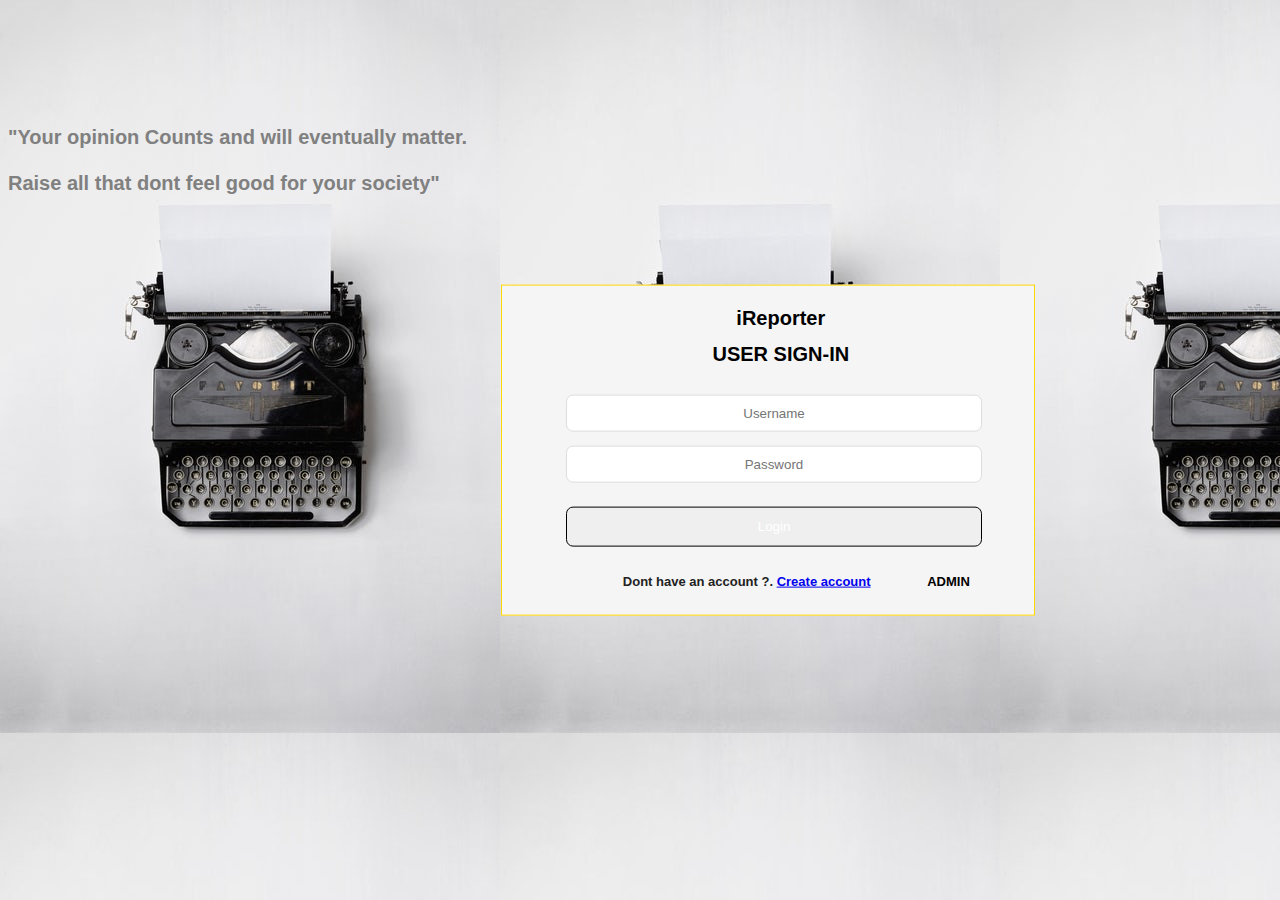
==== UI/index.html @ 14e57657 "adding Ui files to the master to enable the gh-pages display the ui instead of the readme" ====
<!DOCTYPE html>
<html lang="en">
<head>
<meta charset="utf-8">
<meta http-equiv="X-UA-Compatible" content="IE=edge">
<meta name="viewport" content="width=device-width, initial-scale=1">

<title> iReporter | login</title>
     <link type="text/css" href="css/main.css" rel="stylesheet">
</head>
<body style="background-image:url('images/typewriter.jpg')"> 

<div class="container top-padding">
        
        <form action="user_record.html">
            <h1 align="center" ><strong>iReporter</strong><br><br> USER SIGN-IN</h1><br/>
            <table width="80%" align="center" border="0">
            <tbody>
              <tr>
                <td><input required="" autocomplete="off"  name="username" placeholder="Username" type="text"></td>
              </tr>
              <tr>
                <td><input  required="" autocomplete="off" name="password" placeholder="Password" type="password"></td>
              </tr>
              <tr>
                <td><button type="submit" href="user_record.html">Login</button></td>
              </tr>
              <tr>
                <td><p>Dont have an account ?. <a href="register.html">Create account</a>
                  <a href="admin_login.html"><span style"float:right;"="" style="
                    float: right;
                    color:black;
                    text-decoration:  none;
                ">ADMIN</span> </a></p></td>
              </tr>
            </tbody>
          </table>
          </form>
          
        </div>
        <div><h8>"Your opinion Counts and will eventually matter.<br><br> Raise all that dont feel good for your society"</h8></div>
    
</body>
</html>
---- UI/css/main.css ----
body,html
{
color: #000;
font-family: Arial, Helvetica, sans-serif;
font-size: 13px;
size: auto;

}

.top-padding{
	margin-top: 10%;
	margin-left: 40%;
}

body background-image
{
	background-image: url(images/tablesetting.jpg);
	filter: blur(8px);
	-webkit-backdrop-filter: blur(8px);
}
p {
	font-size: 13px;
	color: #222;
	font-family: Arial, Helvetica, sans-serif;
}
h1, h2, h3, h4 {
	color: #000;
	font-family: "Open Sans", sans-serif;
	line-height: 18px;
}
h1 {
	font-size: 20px;
	text-transform:none;
	margin-left: 5%;
	text-align: center;
}

input[type="text"], input[type="email"], input[type="password"], input[type="number"] {
	border-radius:7px; 
	width: 100%;
	margin-bottom: 10px;
	height: 25px;
	padding: 5px;
	text-align: center;
	outline: none;
	border: 1px solid #ddd;
}
input[type="text"]:focus, input[type="email"]:focus, input[type="password"]:focus {
	border-color: #14B9D6;
	border-radius:7px;
}
textarea {
	width: 100%;
	margin-bottom: 10px;
	height: 150px;
	padding: 5px;
	outline: none;
	border: 1px solid #ddd;
	border-radius:7px;
}
button {
	cursor: pointer;
	margin-top: 10px;
	width: 103%;
	margin-bottom: 10px;
	color: #fff;
	border: 1px solid black;
	height: 40px;
	background-color:#53b95b burlywood;
	padding: 5px;
	text-align: center;
	border-radius:7px;
	
}
form
{
  background-color: rgb(243, 247, 7); /* Fallback color */
  background-color:whitesmoke; /* Black w/opacity/see-through */
  color:brown;
  font-weight: bold;
  border: 1px solid gold;
  position: absolute;
  top: 50%;
  left: 50%;
  transform: translate(-50%, -50%);
  width: 40%;
  padding: 10px;
  text-align: center;
  
  margin-left: 10%;
}

h8
{
	color:grey;
	text-decoration-color: aquamarine;
	font-style: dotted;
	font-weight: bold;
	font-size: 20px;
	margin-top: 40%;
	
}
table
{
	opacity:5;
}
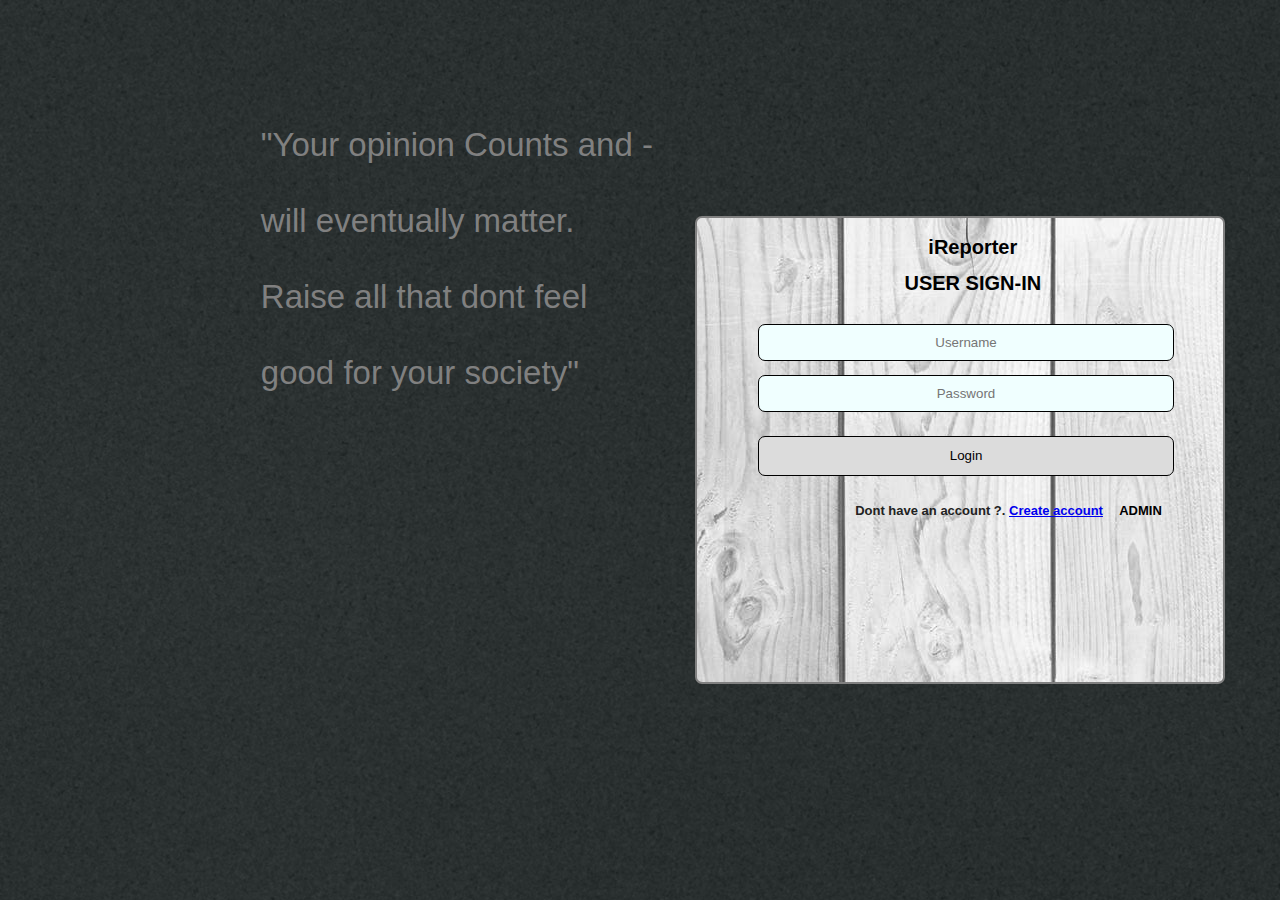
==== commit f3764c34: "add post request endpoint [Finishes   #162268857 ]" ====
--- a/UI/index.html
+++ b/UI/index.html
@@ -8,12 +8,14 @@
 <title> iReporter | login</title>
      <link type="text/css" href="css/main.css" rel="stylesheet">
 </head>
-<body style="background-image:url('images/typewriter.jpg')"> 
+<body style="background-image:url('images/paper.jpg')"> 
 
 <div class="container top-padding">
-        
-        <form action="user_record.html">
+  
+        <form action="user_record.html" style="background-image:url('images/wood.jpeg')">
+
             <h1 align="center" ><strong>iReporter</strong><br><br> USER SIGN-IN</h1><br/>
+            
             <table width="80%" align="center" border="0">
             <tbody>
               <tr>
@@ -38,7 +40,7 @@
           </form>
           
         </div>
-        <div><h8>"Your opinion Counts and will eventually matter.<br><br> Raise all that dont feel good for your society"</h8></div>
+        <p class="r">"Your opinion Counts and - <br><br>will eventually matter.<br><br> Raise all that dont feel <br><br>good for your society"</p></div>
     
 </body>
 </html>
--- a/UI/css/main.css
+++ b/UI/css/main.css
@@ -12,16 +12,23 @@
 	margin-left: 40%;
 }
 
-body background-image
+background-image
 {
-	background-image: url(images/tablesetting.jpg);
-	filter: blur(8px);
-	-webkit-backdrop-filter: blur(8px);
+	background-image: url(images/paper.jpg);
+	
 }
 p {
 	font-size: 13px;
 	color: #222;
 	font-family: Arial, Helvetica, sans-serif;
+	margin-left: 20%;
+}
+.r {
+	font-size: 33px;
+	color:grey;
+	font-family: Arial, Helvetica, sans-serif;
+	margin-left: 20%;
+	top:60%;
 }
 h1, h2, h3, h4 {
 	color: #000;
@@ -43,10 +50,11 @@
 	padding: 5px;
 	text-align: center;
 	outline: none;
-	border: 1px solid #ddd;
+	border: 0.8px black solid;
+	background-color: azure;
 }
 input[type="text"]:focus, input[type="email"]:focus, input[type="password"]:focus {
-	border-color: #14B9D6;
+	border-color:0.8px black solid ;
 	border-radius:7px;
 }
 textarea {
@@ -55,7 +63,7 @@
 	height: 150px;
 	padding: 5px;
 	outline: none;
-	border: 1px solid #ddd;
+	border: 1px solid black;
 	border-radius:7px;
 }
 button {
@@ -63,10 +71,10 @@
 	margin-top: 10px;
 	width: 103%;
 	margin-bottom: 10px;
-	color: #fff;
+	color: Black;
 	border: 1px solid black;
 	height: 40px;
-	background-color:#53b95b burlywood;
+	background-color:gainsboro;
 	padding: 5px;
 	text-align: center;
 	border-radius:7px;
@@ -74,33 +82,38 @@
 }
 form
 {
-  background-color: rgb(243, 247, 7); /* Fallback color */
-  background-color:whitesmoke; /* Black w/opacity/see-through */
+  background-color: white; 
   color:brown;
   font-weight: bold;
-  border: 1px solid gold;
+  border: 2px solid grey;
   position: absolute;
   top: 50%;
   left: 50%;
   transform: translate(-50%, -50%);
   width: 40%;
-  padding: 10px;
+  padding: 7px;
   text-align: center;
-  
-  margin-left: 10%;
+  border-radius: 7px;
+  margin-left: 25%;
+  height:450px;
+  background-image: url(images/glass.jpg)
+ 
 }
 
 h8
 {
-	color:grey;
+	color:black;
 	text-decoration-color: aquamarine;
 	font-style: dotted;
 	font-weight: bold;
 	font-size: 20px;
 	margin-top: 40%;
+	font-style: italic;
+	opacity:0.5px;
+	text-align: center;
 	
 }
 table
 {
-	opacity:5;
-}+	opacity:none;
+}
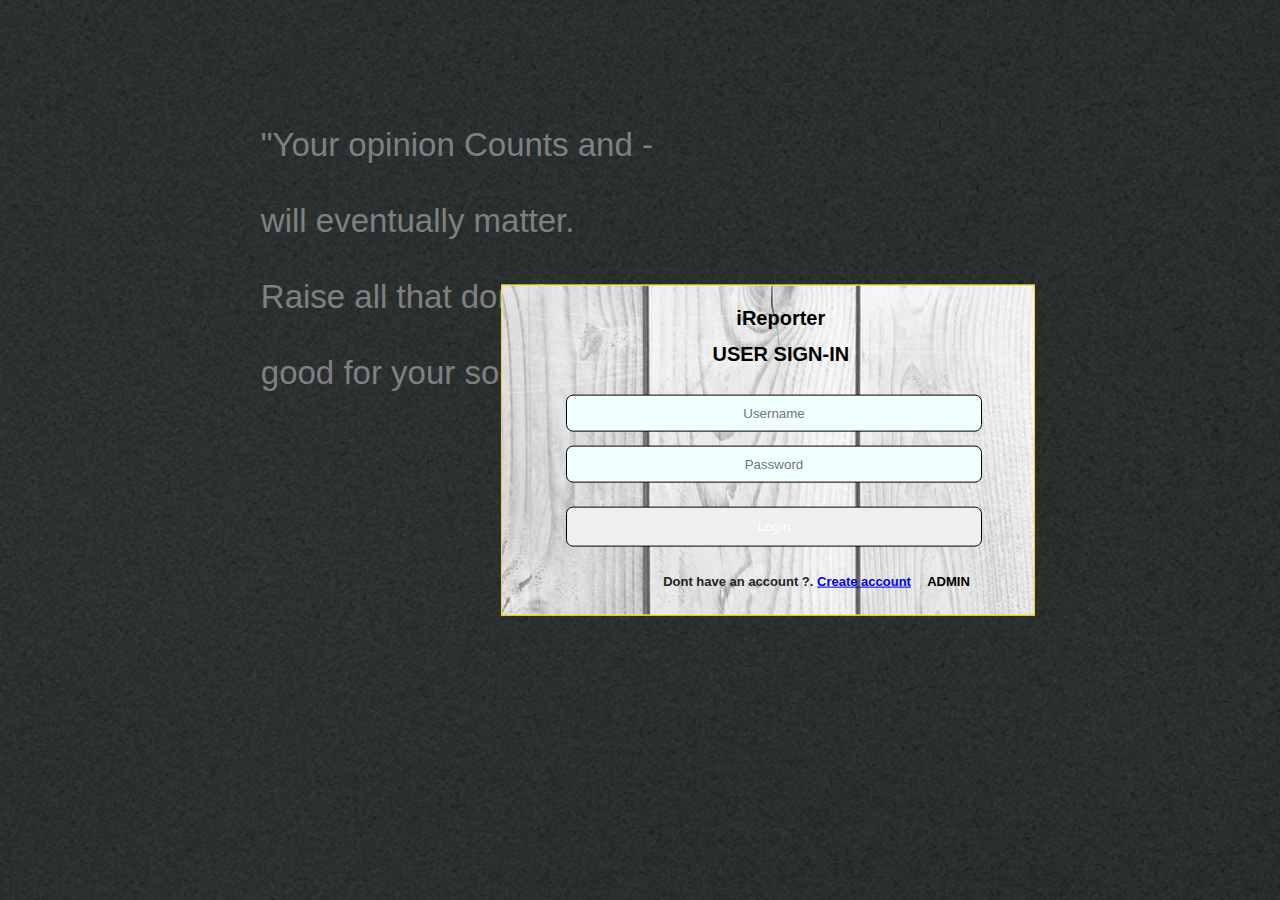
==== commit 515d500e: "Merge pull request #2 from NicholusMuwonge/ft-challenge-two" ====
--- a/UI/index.html
+++ b/UI/index.html
@@ -8,6 +8,7 @@
 <title> iReporter | login</title>
      <link type="text/css" href="css/main.css" rel="stylesheet">
 </head>
+
 <body style="background-image:url('images/paper.jpg')"> 
 
 <div class="container top-padding">
@@ -16,6 +17,7 @@
 
             <h1 align="center" ><strong>iReporter</strong><br><br> USER SIGN-IN</h1><br/>
             
+
             <table width="80%" align="center" border="0">
             <tbody>
               <tr>
@@ -40,7 +42,10 @@
           </form>
           
         </div>
+
+
         <p class="r">"Your opinion Counts and - <br><br>will eventually matter.<br><br> Raise all that dont feel <br><br>good for your society"</p></div>
+
     
 </body>
 </html>
--- a/UI/css/main.css
+++ b/UI/css/main.css
@@ -12,10 +12,12 @@
 	margin-left: 40%;
 }
 
+
 background-image
 {
 	background-image: url(images/paper.jpg);
 	
+
 }
 p {
 	font-size: 13px;
@@ -50,6 +52,8 @@
 	padding: 5px;
 	text-align: center;
 	outline: none;
+
+
 	border: 0.8px black solid;
 	background-color: azure;
 }
@@ -63,7 +67,8 @@
 	height: 150px;
 	padding: 5px;
 	outline: none;
-	border: 1px solid black;
+	border: 1px solid #ddd;
+
 	border-radius:7px;
 }
 button {
@@ -71,10 +76,13 @@
 	margin-top: 10px;
 	width: 103%;
 	margin-bottom: 10px;
-	color: Black;
+
+	color: #fff;
 	border: 1px solid black;
 	height: 40px;
-	background-color:gainsboro;
+	background-color:#53b95b burlywood
+
+	
 	padding: 5px;
 	text-align: center;
 	border-radius:7px;
@@ -82,38 +90,47 @@
 }
 form
 {
-  background-color: white; 
+
+  background-color: rgb(243, 247, 7); /* Fallback color */
+  background-color:whitesmoke; /* Black w/opacity/see-through */
   color:brown;
   font-weight: bold;
-  border: 2px solid grey;
+  border: 1px solid gold;
+
+
   position: absolute;
   top: 50%;
   left: 50%;
   transform: translate(-50%, -50%);
   width: 40%;
-  padding: 7px;
+
+  padding: 10px;
   text-align: center;
-  border-radius: 7px;
-  margin-left: 25%;
-  height:450px;
-  background-image: url(images/glass.jpg)
- 
+  
+  margin-left: 10%;
+=======
+
+
 }
 
 h8
 {
-	color:black;
+	color:grey;
+
+
 	text-decoration-color: aquamarine;
 	font-style: dotted;
 	font-weight: bold;
 	font-size: 20px;
 	margin-top: 40%;
-	font-style: italic;
-	opacity:0.5px;
-	text-align: center;
-	
+
+
 }
 table
 {
+
+
+  
 	opacity:none;
 }
+
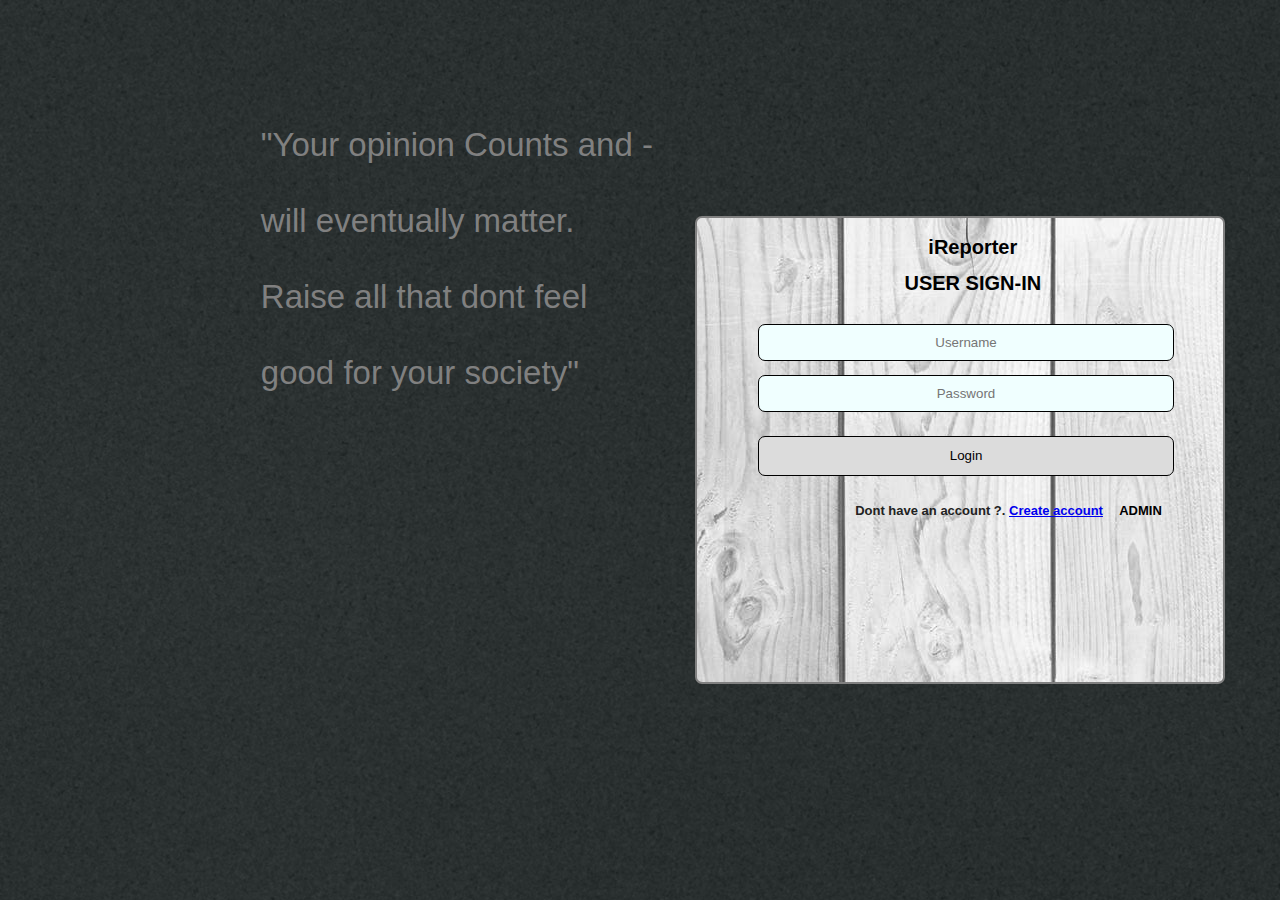
==== commit 2d18919d: "adding functionality to my UI" ====
--- a/UI/index.html
+++ b/UI/index.html
@@ -8,7 +8,6 @@
 <title> iReporter | login</title>
      <link type="text/css" href="css/main.css" rel="stylesheet">
 </head>
-
 <body style="background-image:url('images/paper.jpg')"> 
 
 <div class="container top-padding">
@@ -17,7 +16,6 @@
 
             <h1 align="center" ><strong>iReporter</strong><br><br> USER SIGN-IN</h1><br/>
             
-
             <table width="80%" align="center" border="0">
             <tbody>
               <tr>
@@ -42,10 +40,7 @@
           </form>
           
         </div>
-
-
         <p class="r">"Your opinion Counts and - <br><br>will eventually matter.<br><br> Raise all that dont feel <br><br>good for your society"</p></div>
-
     
 </body>
 </html>
--- a/UI/css/main.css
+++ b/UI/css/main.css
@@ -12,12 +12,10 @@
 	margin-left: 40%;
 }
 
-
 background-image
 {
 	background-image: url(images/paper.jpg);
 	
-
 }
 p {
 	font-size: 13px;
@@ -52,8 +50,6 @@
 	padding: 5px;
 	text-align: center;
 	outline: none;
-
-
 	border: 0.8px black solid;
 	background-color: azure;
 }
@@ -67,8 +63,7 @@
 	height: 150px;
 	padding: 5px;
 	outline: none;
-	border: 1px solid #ddd;
-
+	border: 1px solid black;
 	border-radius:7px;
 }
 button {
@@ -76,13 +71,10 @@
 	margin-top: 10px;
 	width: 103%;
 	margin-bottom: 10px;
-
-	color: #fff;
+	color: Black;
 	border: 1px solid black;
 	height: 40px;
-	background-color:#53b95b burlywood
-
-	
+	background-color:gainsboro;
 	padding: 5px;
 	text-align: center;
 	border-radius:7px;
@@ -90,47 +82,38 @@
 }
 form
 {
-
-  background-color: rgb(243, 247, 7); /* Fallback color */
-  background-color:whitesmoke; /* Black w/opacity/see-through */
+  background-color: white; 
   color:brown;
   font-weight: bold;
-  border: 1px solid gold;
-
-
+  border: 2px solid grey;
   position: absolute;
   top: 50%;
   left: 50%;
   transform: translate(-50%, -50%);
   width: 40%;
-
-  padding: 10px;
+  padding: 7px;
   text-align: center;
-  
-  margin-left: 10%;
-=======
-
-
+  border-radius: 7px;
+  margin-left: 25%;
+  height:450px;
+  background-image: url(images/glass.jpg)
+ 
 }
 
 h8
 {
-	color:grey;
-
-
+	color:black;
 	text-decoration-color: aquamarine;
 	font-style: dotted;
 	font-weight: bold;
 	font-size: 20px;
 	margin-top: 40%;
-
-
+	font-style: italic;
+	opacity:0.5px;
+	text-align: center;
+	
 }
 table
 {
-
-
-  
 	opacity:none;
 }
-
